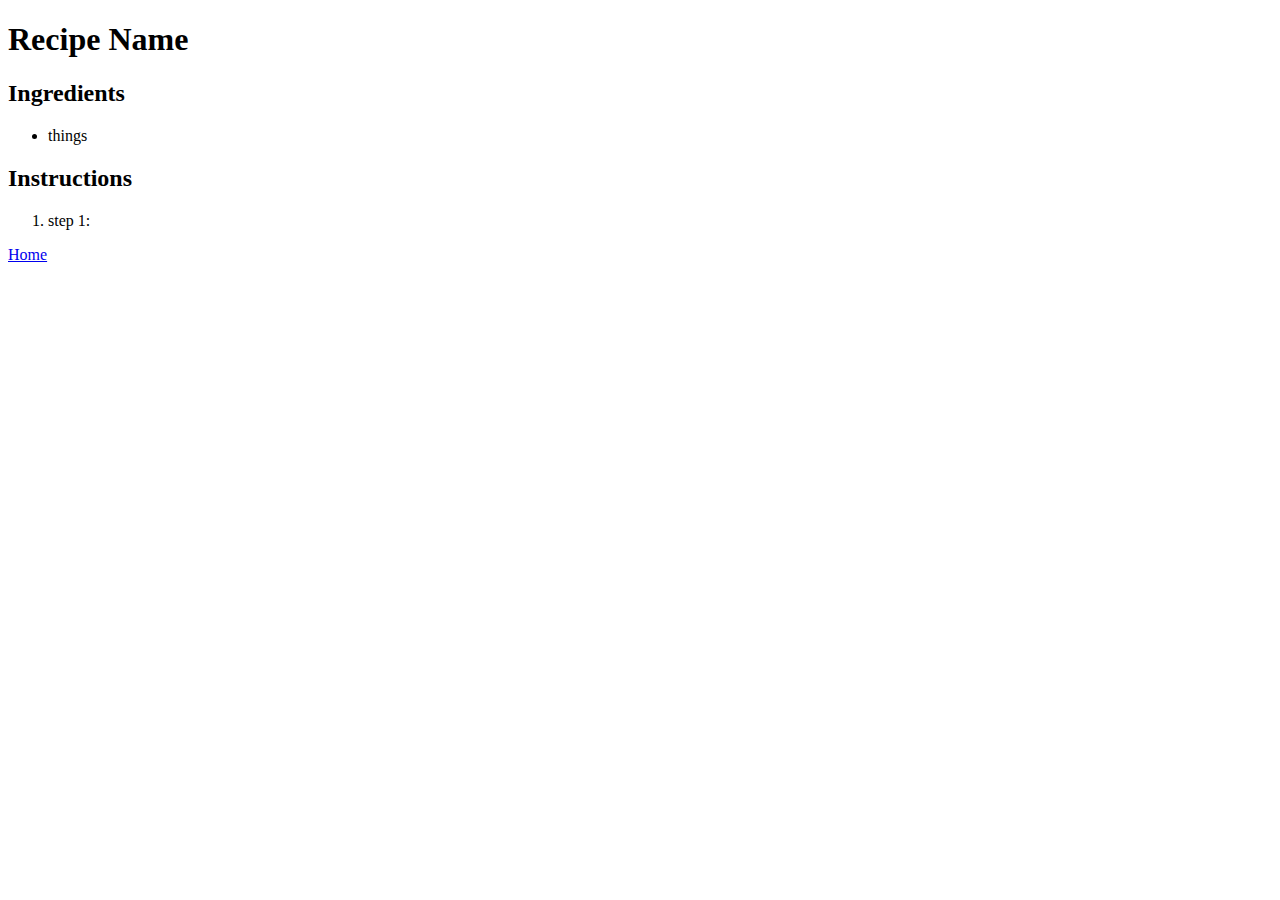
==== recipes/chickpea-salad.html @ 5b159a53 "feat: finished structure, now navigable" ====
<!DOCTYPE html>
<html>
    <head>
        <meta charset="utf-8">
        <title>recipe name</title>
    </head>

    <body>
        <h1>Recipe Name</h1>
        <!--add an image here-->

        <h2>Ingredients</h2>
        <ul>
            <li>things</li>
        </ul>

        <p></p>

        <h2>Instructions</h2>
        <ol>
            <li>step 1:</li>
        </ol>
        <a href="../index.html">Home</a>
        
    </body>
</html>
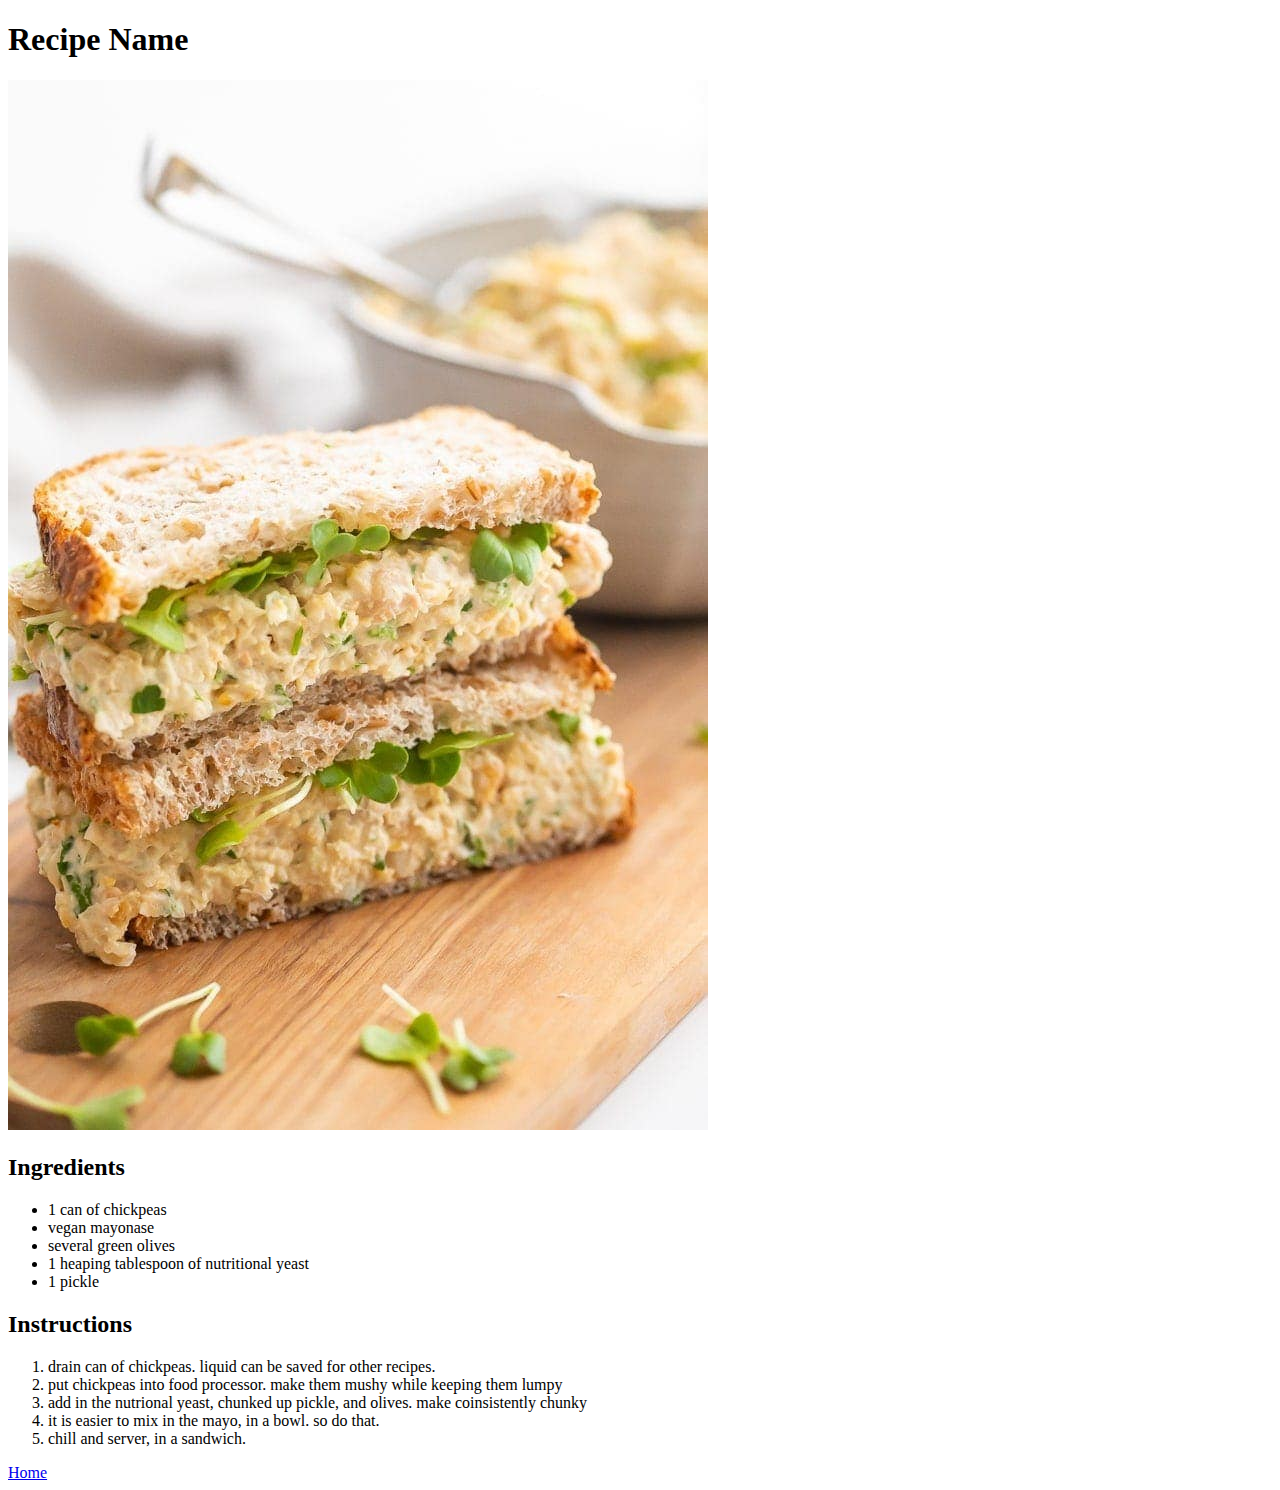
==== commit efac61a8: "feat: fleshed sandwich" ====
--- a/recipes/chickpea-salad.html
+++ b/recipes/chickpea-salad.html
@@ -8,17 +8,27 @@
     <body>
         <h1>Recipe Name</h1>
         <!--add an image here-->
+        <img src="../images/chickpea-salad-sandwiches-9.jpg">
 
         <h2>Ingredients</h2>
         <ul>
-            <li>things</li>
+            <li>1 can of chickpeas</li>
+            <li>vegan mayonase</li>
+            <li>several green olives</li>
+            <li>1 heaping tablespoon of nutritional yeast</li>
+            <li>1 pickle</li>
         </ul>
 
         <p></p>
 
         <h2>Instructions</h2>
         <ol>
-            <li>step 1:</li>
+            <li>drain can of chickpeas. liquid can be saved for other recipes.</li>
+            <li>put chickpeas into food processor. make them mushy while keeping them lumpy</li>
+            <li>add in the nutrional yeast, chunked up pickle, and olives. make coinsistently chunky</li>
+            <li>it is easier to mix in the mayo, in a bowl. so do that.</li>
+            <li>chill and server, in a sandwich.</li>
+            
         </ol>
         <a href="../index.html">Home</a>
         
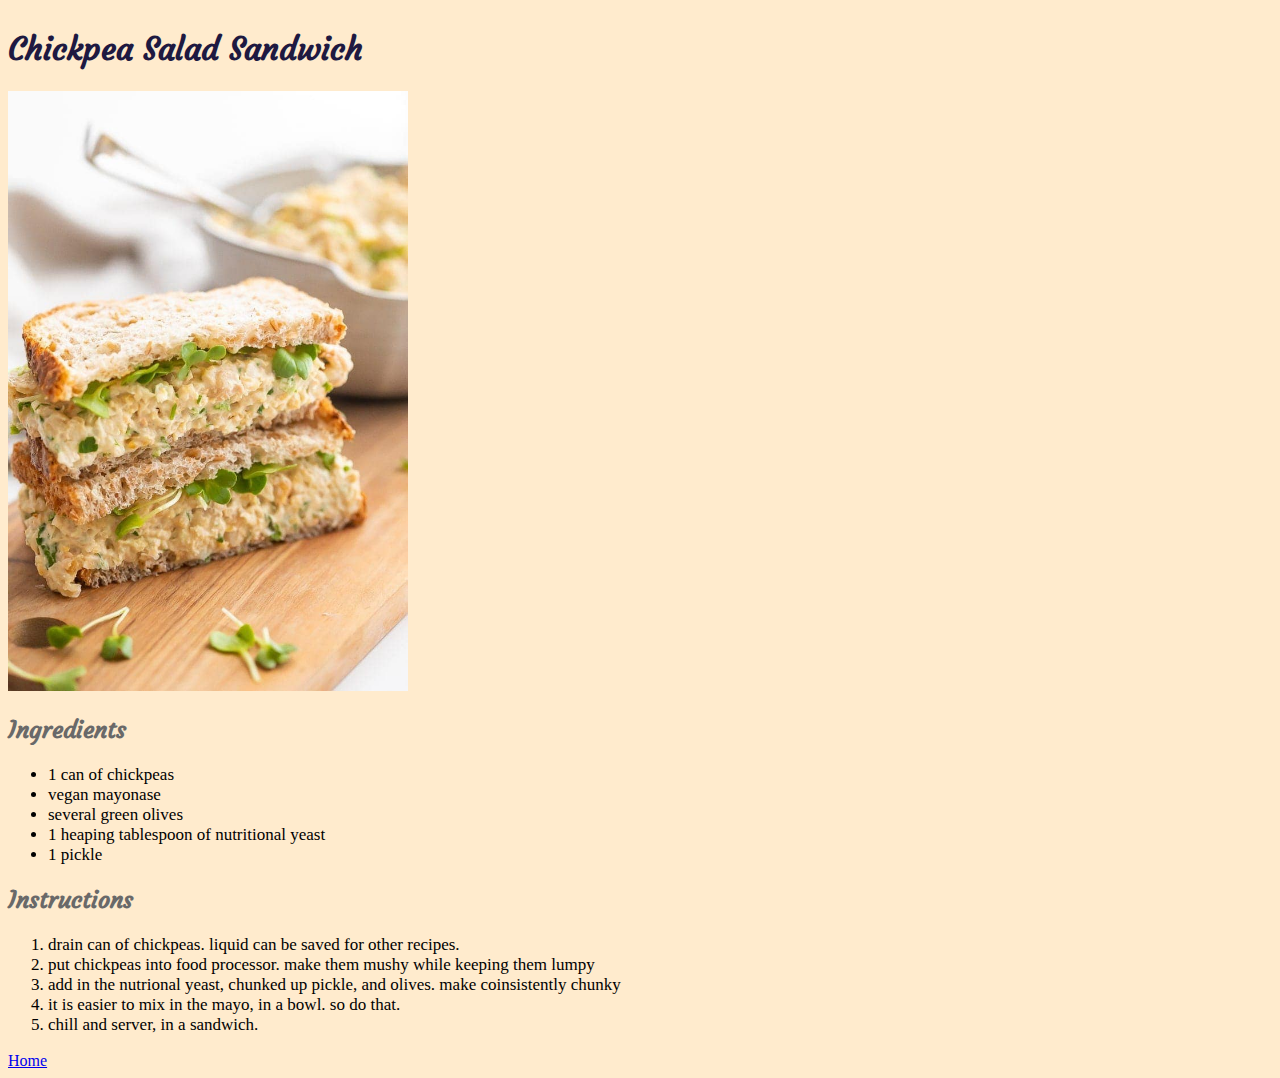
==== commit 48e662cc: "SRUCT: added CSS made prettier" ====
--- a/recipes/chickpea-salad.html
+++ b/recipes/chickpea-salad.html
@@ -2,13 +2,17 @@
 <html>
     <head>
         <meta charset="utf-8">
+        <link rel="stylesheet" href="../styles.css">
+        <link rel="preconnect" href="https://fonts.googleapis.com">
+        <link rel="preconnect" href="https://fonts.gstatic.com" crossorigin>
+        <link href="https://fonts.googleapis.com/css2?family=Courgette&display=swap" rel="stylesheet">
         <title>recipe name</title>
     </head>
 
     <body>
-        <h1>Recipe Name</h1>
+        <h1 class="recipee-name">Chickpea Salad Sandwich</h1>
         <!--add an image here-->
-        <img src="../images/chickpea-salad-sandwiches-9.jpg">
+        <img class="recipee-image" src="../images/chickpea-salad-sandwiches-9.jpg">
 
         <h2>Ingredients</h2>
         <ul>
--- a/styles.css
+++ b/styles.css
@@ -0,0 +1,27 @@
+body {
+    background-color: blanchedalmond;
+    align-content: center;
+}
+
+h2 {
+    color:dimgray;
+    font-family: 'Courgette', cursive;
+}
+
+ul {
+    font-size: 17px;
+}
+
+ol {
+    font-size: 17px;
+}
+
+.recipee-name {
+    color:rgb(30, 25, 65);
+    font-family: 'Courgette', cursive;
+}
+
+.recipee-image {
+    height: auto;
+    width: 400px;
+}